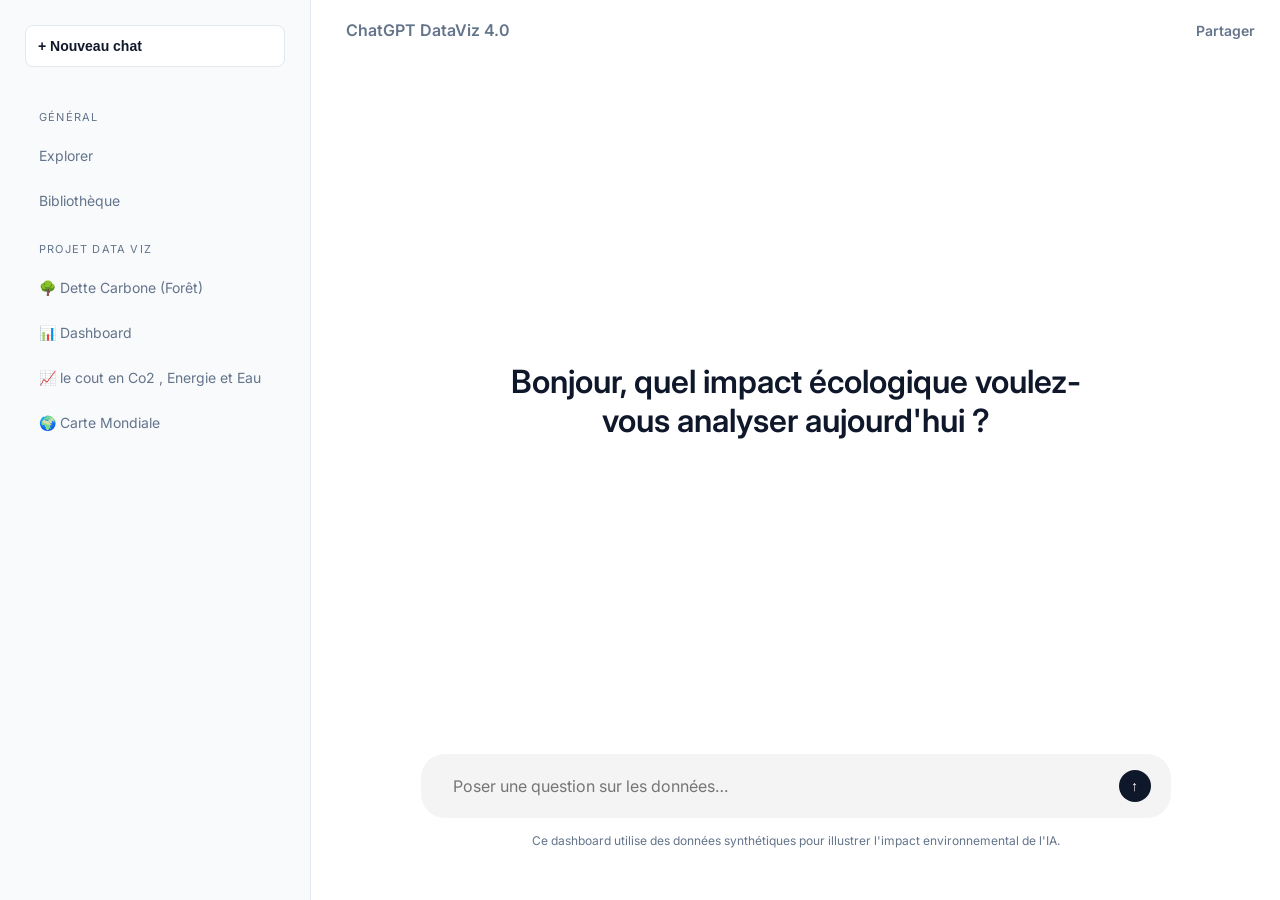
==== index.html @ 61dbec6e "adding pages" ====
<!DOCTYPE html>
<html lang="fr">
<head>
  <meta charset="UTF-8">
  <meta name="viewport" content="width=device-width, initial-scale=1.0">
  <title>Simu ChatGPT — Analyse écologique</title>
  <script src="https://d3js.org/d3.v7.min.js"></script>
  <link href="https://fonts.googleapis.com/css2?family=Inter:wght@300;500;600;700&display=swap" rel="stylesheet">
  <style>
    /* --- CSS STYLE HARMONISÉ (WHITE MODERN) --- */
    :root {
      --bg: #ffffff;
      --sidebar-bg: #f8fafc;
      --text-main: #0f172a;
      --text-muted: #64748b;
      --border: #e2e8f0;
      --accent-teal: #0d9488;
      --input-bg: #f4f4f4;
    }

    body {
      margin: 0;
      background: var(--bg);
      color: var(--text-main);
      font-family: 'Inter', sans-serif;
      display: flex;
      height: 100vh;
      overflow: hidden;
    }

    /* Sidebar Style ChatGPT Modern */
    #sidebar {
      width: 260px;
      background: var(--sidebar-bg);
      padding: 25px;
      display: flex;
      flex-direction: column;
      gap: 8px;
      border-right: 1px solid var(--border);
      flex-shrink: 0;
    }

    #new-chat {
      background: #ffffff;
      border: 1px solid var(--border);
      color: var(--text-main);
      padding: 12px;
      border-radius: 8px;
      cursor: pointer;
      margin-bottom: 20px;
      transition: 0.2s ease;
      font-weight: 600;
      text-align: left;
      font-size: 14px;
    }
    #new-chat:hover { background: #f1f5f9; border-color: #cbd5e1; }

    .sidebar-section {
      font-size: 11px;
      color: var(--text-muted);
      text-transform: uppercase;
      letter-spacing: 1.2px;
      margin-top: 15px;
      margin-bottom: 5px;
      padding-left: 14px;
    }

    .sidebar-item {
      padding: 10px 14px;
      color: var(--text-muted);
      text-decoration: none;
      border-radius: 8px;
      transition: 0.2s;
      font-size: 14px;
      display: block;
    }
    .sidebar-item:hover { background: #f1f5f9; color: var(--text-main); }
    .sidebar-item.active { background: #f1f5f9; color: var(--accent-teal); font-weight: 600; }

    /* Zone Principale */
    #main-zone {
      flex: 1;
      display: flex;
      flex-direction: column;
      position: relative;
    }

    /* Topbar */
    #topbar {
      display: flex;
      justify-content: space-between;
      align-items: center;
      padding: 15px 25px;
      border-bottom: 1px solid transparent;
      font-weight: 600;
      color: var(--text-muted);
    }
    #model-selector { cursor: pointer; padding: 5px 10px; border-radius: 8px; transition: 0.2s; }
    #model-selector:hover { background: #f1f5f9; color: var(--text-main); }

    /* Centre */
    #home-center {
      flex: 1;
      display: flex;
      flex-direction: column;
      align-items: center;
      justify-content: center;
      text-align: center;
      padding: 0 20px;
    }
    #welcome-title {
      font-size: 2rem;
      font-weight: 600;
      margin-bottom: 40px;
      max-width: 600px;
    }

    /* Barre d'input */
    #input-bar {
      width: 100%;
      max-width: 750px;
      margin: 0 auto 40px auto;
      padding: 0 20px;
    }
    #input-wrapper {
      background: var(--input-bg);
      border-radius: 24px;
      display: flex;
      align-items: center;
      padding: 10px 20px;
      transition: 0.3s;
    }
    #input-wrapper:focus-within {
      background: #ffffff;
      box-shadow: 0 0 0 2px var(--border);
    }
    #globalInput {
      flex: 1;
      border: none;
      background: transparent;
      padding: 12px;
      font-size: 16px;
      outline: none;
      font-family: inherit;
    }
    #globalSend {
      background: var(--text-main);
      color: white;
      border: none;
      width: 32px;
      height: 32px;
      border-radius: 50%;
      cursor: pointer;
      display: flex;
      align-items: center;
      justify-content: center;
      font-size: 14px;
    }
    #global-disclaimer {
      font-size: 12px;
      color: var(--text-muted);
      text-align: center;
      margin-top: 15px;
    }

  </style>
</head>

<body>

  <aside id="sidebar">
      <button id="new-chat">+ Nouveau chat</button>

      <div class="sidebar-section">Général</div>
      <a href="#" class="sidebar-item">Explorer</a>
      <a href="#" class="sidebar-item">Bibliothèque</a>

      <div class="sidebar-section">Projet Data Viz</div>
      <a href="foret.html" class="sidebar-item">🌳 Dette Carbone (Forêt)</a>
      <a href="Analytics.html" class="sidebar-item">📊 Dashboard </a>
      <a href="Effects.html" class="sidebar-item">📈 le cout en Co2 , Energie et Eau</a>
      <a href="map.html" class="sidebar-item">🌍 Carte Mondiale</a>
      <!-- <a href="water.html" class="sidebar-item">💧 Consommation Eau</a> -->
  </aside>

  <main id="main-zone">

    <header id="topbar">
      <div id="model-selector">ChatGPT DataViz 4.0</div>
      <div id="menu-icons">
        <span style="font-size: 14px; cursor:pointer;">Partager</span>
      </div>
    </header>

    <section id="home-center">
      <h1 id="welcome-title">Bonjour, quel impact écologique voulez-vous analyser aujourd'hui ?</h1>
    </section>

    <div id="input-bar">
      <div id="input-wrapper">
        <input id="globalInput" type="text" placeholder="Poser une question sur les données…" autocomplete="off">
        <button id="globalSend">↑</button>
      </div>
      <p id="global-disclaimer">Ce dashboard utilise des données synthétiques pour illustrer l'impact environnemental de l'IA.</p>
    </div>

  </main>

  <script src="js/script.js"></script>

</body>
</html>
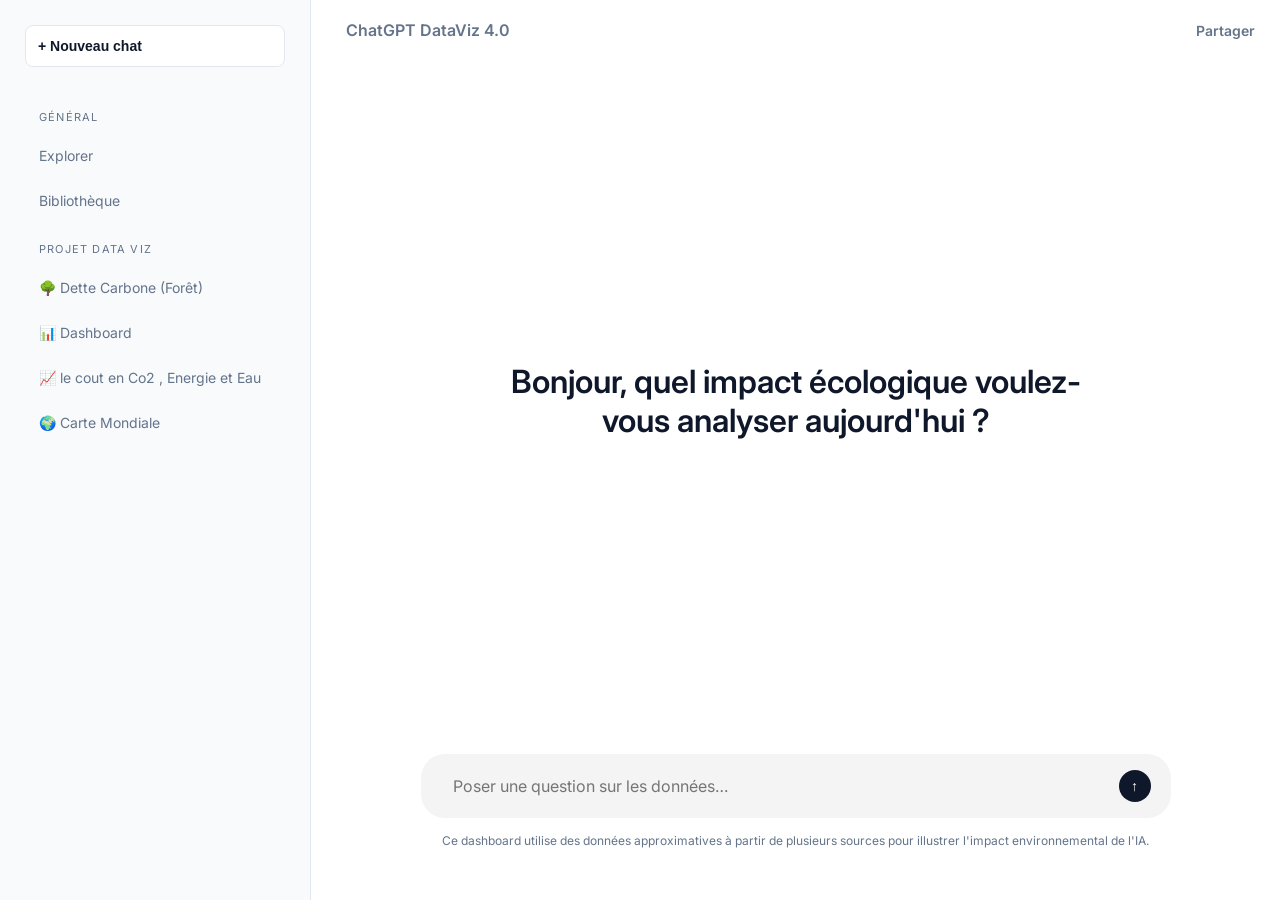
==== commit 321df94b: "fixing details in barchart" ====
--- a/index.html
+++ b/index.html
@@ -201,7 +201,7 @@
         <input id="globalInput" type="text" placeholder="Poser une question sur les données…" autocomplete="off">
         <button id="globalSend">↑</button>
       </div>
-      <p id="global-disclaimer">Ce dashboard utilise des données synthétiques pour illustrer l'impact environnemental de l'IA.</p>
+      <p id="global-disclaimer">Ce dashboard utilise des données approximatives à partir de plusieurs sources pour illustrer l'impact environnemental de l'IA.</p>
     </div>
 
   </main>
